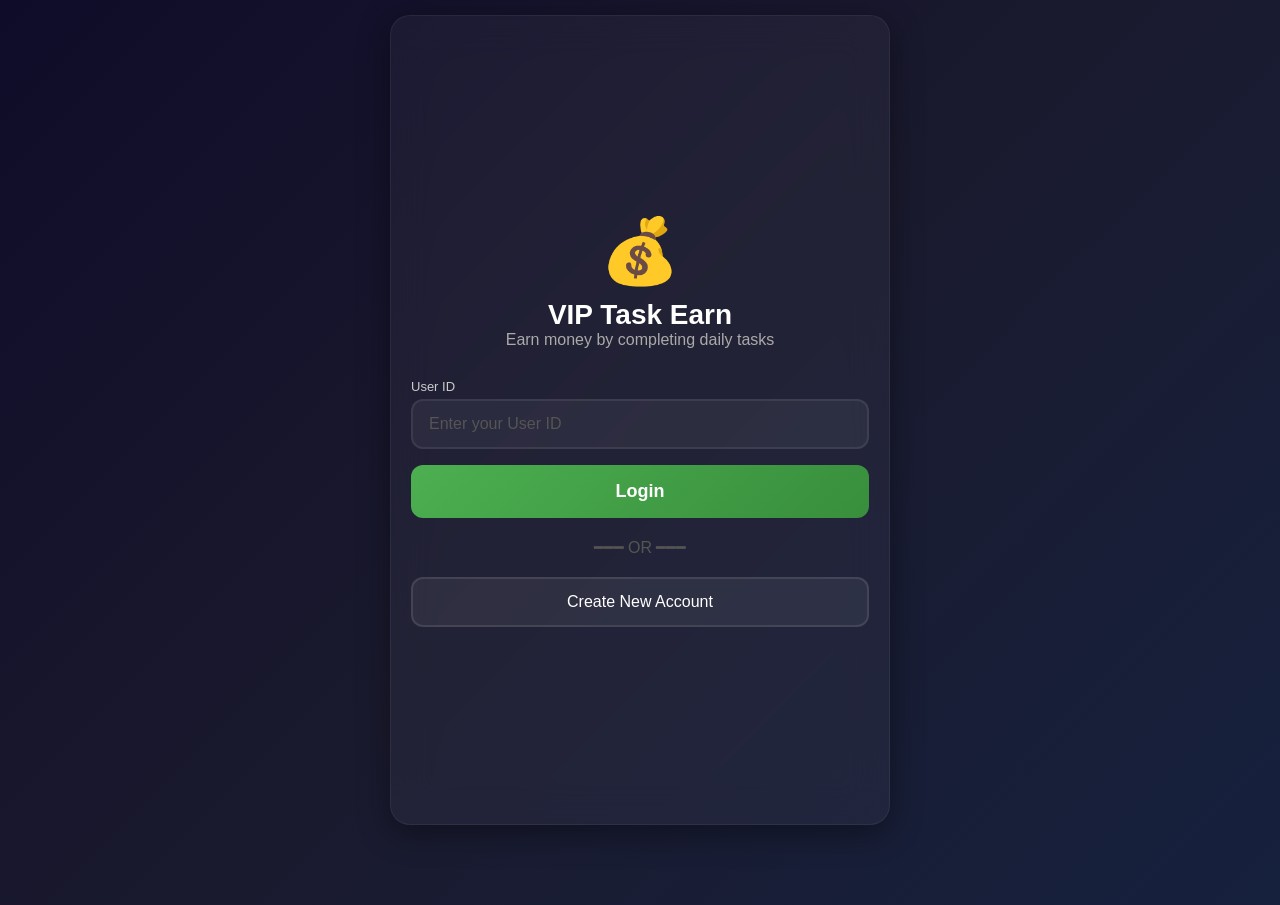
==== deposit.html @ e0134fcf "Add files via upload RoxApp uploaded" ====
<!DOCTYPE html>
<html lang="en">
<head>
    <meta charset="UTF-8">
    <meta name="viewport" content="width=device-width, initial-scale=1.0, maximum-scale=1.0, user-scalable=no">
    <title>Deposit - VIP Task Earn</title>
    <link rel="stylesheet" href="style.css">
</head>
<body>
    <div class="app-header">
        <div>
            <span class="greeting">💰</span>
            <span class="user-name">Deposit</span>
        </div>
        <button onclick="window.location.href='index.html'" class="btn-back">← Back</button>
    </div>

    <div class="app-content">
        <div class="section-card">
            <h3>🏦 Bank Transfer</h3>
            <div class="deposit-details">
                <div class="detail-item">
                    <span class="label">Bank Name</span>
                    <span class="value">GTBank</span>
                </div>
                <div class="detail-item">
                    <span class="label">Account Number</span>
                    <span class="value highlight" id="accountNumber">3083245519</span>
                    <button onclick="copyText('3083245519')" class="btn-copy">📋 Copy</button>
                </div>
                <div class="detail-item">
                    <span class="label">Account Name</span>
                    <span class="value">you will see it when you want to deposit</span>
                </div>
            </div>
        </div>

        <div class="section-card">
            <h3>📱 After Deposit</h3>
            <p style="color:#aaa; font-size:14px; margin-bottom:15px;">
                Send a message to the admin on WhatsApp with:
            </p>
            <ul style="color:#ccc; font-size:14px; margin-bottom:15px; padding-left:20px;">
                <li>Your User ID</li>
                <li>The amount you deposited</li>
                <li>The VIP level you deposited for</li>
            </ul>
            <button onclick="openWhatsApp()" class="btn-whatsapp">
                📱 Chat Admin on WhatsApp
            </button>
            <p style="font-size:12px; color:#555; margin-top:10px; text-align:center;">
                WhatsApp: <strong style="color:#fff;">8100811884</strong>
            </p>
        </div>

        <div class="section-card">
            <h3>📝 Deposit Request</h3>
            <div class="form-group">
                <label>Amount Deposited</label>
                <input type="number" id="depositAmount" placeholder="Enter amount" />
            </div>
            <div class="form-group">
                <label>VIP Level Requested</label>
                <select id="depositLevel">
                    <option value="Rox 1">Rox 1 - ₦300</option>
                    <option value="Rox 2">Rox 2 - ₦600</option>
                    <option value="Rox 3">Rox 3 - ₦1,000</option>
                    <option value="Rox 4">Rox 4 - ₦3,000</option>
                    <option value="Rox 5">Rox 5 - ₦6,000</option>
                    <option value="Rox 6">Rox 6 - ₦10,000</option>
                    <option value="Rox 7">Rox 7 - ₦18,500</option>
                    <option value="Rox 8">Rox 8 - ₦28,500</option>
                    <option value="Rox 9">Rox 9 - ₦36,900</option>
                    <option value="Rox 10">Rox 10 - ₦58,600</option>
                    <option value="Rox 11">Rox 11 - ₦81,200</option>
                    <option value="Rox 12">Rox 12 - ₦120,000</option>
                    <option value="Rox 13">Rox 13 - ₦150,000</option>
                    <option value="Rox 14">Rox 14 - ₦200,000</option>
                    <option value="DC 01">DC 01 - ₦500,000</option>
                    <option value="DC 03">DC 03 - ₦1,000,000</option>
                    <option value="DC 05">DC 05 - ₦1,800,000</option>
                    <option value="DC 07">DC 07 - ₦2,500,000</option>
                    <option value="DC 50">DC 50 - ₦3,900,000</option>
                    <option value="DC 100">DC 100 - ₦5,000,000</option>
                </select>
            </div>
            <button onclick="submitDepositRequest()" class="btn-primary">Submit Deposit Request</button>
            <p id="depositMessage" class="task-message"></p>
        </div>
    </div>

    <script src="script.js"></script>
</body>
</html>
---- style.css ----
* {
    margin: 0;
    padding: 0;
    box-sizing: border-box;
}

body {
    font-family: -apple-system, BlinkMacSystemFont, 'Segoe UI', Roboto, Arial, sans-serif;
    background: linear-gradient(135deg, #0f0c29, #1a1a2e, #16213e);
    min-height: 100vh;
    color: white;
    padding: 15px;
    padding-bottom: 80px;
}

/* ===== CONTAINERS ===== */
.container {
    max-width: 500px;
    margin: 0 auto;
    background: rgba(255, 255, 255, 0.04);
    backdrop-filter: blur(20px);
    border-radius: 20px;
    padding: 30px 20px;
    border: 1px solid rgba(255, 255, 255, 0.06);
    box-shadow: 0 8px 32px rgba(0, 0, 0, 0.4);
    min-height: 90vh;
}

.login-container {
    display: flex;
    flex-direction: column;
    justify-content: center;
    min-height: 90vh;
}

.logo-icon {
    font-size: 64px;
    text-align: center;
    margin-bottom: 10px;
}

/* ===== HEADINGS ===== */
h1 {
    font-size: 28px;
    text-align: center;
}
h2 {
    font-size: 22px;
    margin-bottom: 15px;
}
.subtitle {
    text-align: center;
    color: #aaa;
    margin-bottom: 30px;
}

/* ===== FORM ===== */
.form-group {
    margin-bottom: 16px;
}
label {
    display: block;
    font-size: 13px;
    color: #ccc;
    margin-bottom: 5px;
}
input, select {
    width: 100%;
    padding: 14px 16px;
    border: 2px solid rgba(255, 255, 255, 0.08);
    border-radius: 12px;
    background: rgba(255, 255, 255, 0.05);
    color: white;
    font-size: 16px;
    transition: all 0.3s;
}
input:focus {
    border-color: #4CAF50;
    outline: none;
    background: rgba(255, 255, 255, 0.08);
}
input::placeholder {
    color: #555;
}

/* ===== BUTTONS ===== */
.btn-primary {
    width: 100%;
    padding: 16px;
    background: linear-gradient(135deg, #4CAF50, #388E3C);
    border: none;
    border-radius: 12px;
    color: white;
    font-size: 18px;
    font-weight: bold;
    cursor: pointer;
    transition: all 0.3s;
}
.btn-primary:active { transform: scale(0.97); }

.btn-secondary {
    width: 100%;
    padding: 14px;
    background: rgba(255, 255, 255, 0.06);
    border: 2px solid rgba(255, 255, 255, 0.1);
    border-radius: 12px;
    color: white;
    font-size: 16px;
    cursor: pointer;
}
.btn-secondary:active { transform: scale(0.97); }

.btn-logout {
    padding: 6px 14px;
    background: rgba(255, 0, 0, 0.2);
    border: 1px solid rgba(255, 0, 0, 0.3);
    border-radius: 8px;
    color: #ff6b6b;
    font-size: 13px;
    cursor: pointer;
}

.btn-back {
    padding: 6px 14px;
    background: rgba(255, 255, 255, 0.08);
    border: 1px solid rgba(255, 255, 255, 0.1);
    border-radius: 8px;
    color: white;
    font-size: 13px;
    cursor: pointer;
}

.btn-task {
    width: 100%;
    padding: 14px;
    background: linear-gradient(135deg, #2196F3, #1565C0);
    border: none;
    border-radius: 12px;
    color: white;
    font-size: 16px;
    font-weight: bold;
    cursor: pointer;
}
.btn-task:active { transform: scale(0.97); }

.btn-withdraw {
    width: 100%;
    padding: 14px;
    background: linear-gradient(135deg, #FF9800, #E65100);
    border: none;
    border-radius: 12px;
    color: white;
    font-size: 16px;
    font-weight: bold;
    cursor: pointer;
}
.btn-withdraw:active { transform: scale(0.97); }

.btn-deposit-option {
    width: 100%;
    padding: 14px;
    background: rgba(255, 255, 255, 0.06);
    border: 2px solid rgba(255, 255, 255, 0.08);
    border-radius: 12px;
    color: white;
    font-size: 16px;
    cursor: pointer;
}
.btn-deposit-option:active { transform: scale(0.97); }

.divider {
    text-align: center;
    color: #555;
    margin: 20px 0;
}

/* ===== HEADER ===== */
.app-header {
    display: flex;
    justify-content: space-between;
    align-items: center;
    padding: 10px 0 20px 0;
    max-width: 500px;
    margin: 0 auto;
}
.greeting {
    font-size: 14px;
    color: #aaa;
}
.user-name {
    font-size: 20px;
    font-weight: bold;
    color: white;
}
.app-content {
    max-width: 500px;
    margin: 0 auto;
    padding-bottom: 10px;
}

/* ===== CARDS ===== */
.user-card, .section-card {
    background: rgba(255, 255, 255, 0.05);
    border-radius: 16px;
    padding: 18px;
    margin-bottom: 18px;
    border: 1px solid rgba(255, 255, 255, 0.05);
}

.level-badge {
    display: inline-block;
    padding: 4px 14px;
    background: linear-gradient(135deg, #f7971e, #ffd200);
    border-radius: 20px;
    color: #1a1a2e;
    font-weight: bold;
    font-size: 13px;
    margin-bottom: 10px;
}

.balance-row {
    display: flex;
    justify-content: space-between;
    align-items: baseline;
}
.balance-row .label {
    color: #aaa;
    font-size: 14px;
}
.balance-row .amount {
    font-size: 28px;
    font-weight: bold;
    color: #4CAF50;
}

.earnings-row {
    margin-top: 6px;
    color: #aaa;
    font-size: 14px;
}
.earnings-row strong {
    color: #ffd700;
}

/* ===== TASKS ===== */
.task-progress {
    display: flex;
    align-items: center;
    gap: 12px;
    margin-bottom: 14px;
}
.task-progress span {
    font-size: 15px;
    font-weight: bold;
    min-width: 40px;
}
.progress-bar {
    flex: 1;
    height: 8px;
    background: rgba(255, 255, 255, 0.1);
    border-radius: 10px;
    overflow: hidden;
}
.progress-fill {
    height: 100%;
    background: linear-gradient(90deg, #4CAF50, #8BC34A);
    width: 0%;
    transition: width 0.5s ease;
    border-radius: 10px;
}

.task-message {
    margin-top: 10px;
    font-size: 13px;
    text-align: center;
    min-height: 20px;
    color: #aaa;
}

/* ===== EARNINGS GRID ===== */
.earnings-grid {
    display: grid;
    grid-template-columns: 1fr 1fr 1fr;
    gap: 8px;
}
.earnings-grid div {
    display: flex;
    flex-direction: column;
    align-items: center;
    padding: 10px;
    background: rgba(255, 255, 255, 0.04);
    border-radius: 10px;
}
.earnings-grid .label {
    font-size: 11px;
    color: #aaa;
}
.earnings-grid span:last-child {
    font-size: 18px;
    font-weight: bold;
    color: #ffd700;
}

/* ===== VIP LEVELS ===== */
#levelsList {
    display: flex;
    flex-direction: column;
    gap: 8px;
}
.level-item {
    background: rgba(255, 255, 255, 0.04);
    padding: 12px 16px;
    border-radius: 12px;
    border: 1px solid rgba(255, 255, 255, 0.05);
}
.level-item .name {
    font-weight: bold;
    font-size: 16px;
    color: #ffd700;
}
.level-item .cost {
    color: #aaa;
    font-size: 13px;
}
.level-item .rewards {
    display: flex;
    gap: 12px;
    margin-top: 4px;
    font-size: 12px;
    color: #ccc;
}

/* ===== DEPOSIT ===== */
.deposit-options {
    display: flex;
    flex-direction: column;
    gap: 10px;
}

/* ===== WITHDRAW ===== */
.withdraw-info {
    display: flex;
    justify-content: space-around;
    padding: 10px;
    background: rgba(255, 255, 255, 0.04);
    border-radius: 10px;
    margin-bottom: 16px;
    font-size: 13px;
    color: #ccc;
}

/* ===== PROFILE ===== */
.profile-item {
    display: flex;
    justify-content: space-between;
    padding: 12px 0;
    border-bottom: 1px solid rgba(255, 255, 255, 0.05);
}
.profile-item:last-child {
    border-bottom: none;
}
.profile-item .label {
    color: #aaa;
    font-size: 14px;
}
.profile-item span:last-child {
    font-weight: bold;
    color: white;
}

/* ===== QUICK ACTIONS ===== */
.quick-actions {
    margin-top: 10px;
}
.action-grid {
    display: grid;
    grid-template-columns: 1fr 1fr 1fr 1fr;
    gap: 10px;
}
.action-item {
    display: flex;
    flex-direction: column;
    align-items: center;
    padding: 15px 5px;
    background: rgba(255, 255, 255, 0.04);
    border-radius: 12px;
    border: 1px solid rgba(255, 255, 255, 0.05);
    cursor: pointer;
    transition: all 0.3s;
}
.action-item:active {
    transform: scale(0.95);
    background: rgba(255, 255, 255, 0.08);
}
.action-icon {
    font-size: 28px;
    margin-bottom: 5px;
}
.action-item span:last-child {
    font-size: 11px;
    color: #aaa;
}

/* ===== BOTTOM NAV ===== */
.bottom-nav {
    position: fixed;
    bottom: 0;
    left: 0;
    right: 0;
    background: rgba(15, 12, 41, 0.95);
    backdrop-filter: blur(20px);
    border-top: 1px solid rgba(255, 255, 255, 0.06);
    display: flex;
    justify-content: space-around;
    padding: 8px 0 12px 0;
    max-width: 500px;
    margin: 0 auto;
    z-index: 100;
    box-shadow: 0 -4px 30px rgba(0, 0, 0, 0.5);
}
.nav-item {
    display: flex;
    flex-direction: column;
    align-items: center;
    gap: 2px;
    padding: 4px 12px;
    cursor: pointer;
    opacity: 0.5;
    transition: all 0.3s;
}
.nav-item.active {
    opacity: 1;
}
.nav-item.active .nav-label {
    color: #4CAF50;
    font-weight: bold;
}
.nav-icon {
    font-size: 22px;
}
.nav-label {
    font-size: 10px;
    color: #aaa;
}

/* ===== RESPONSIVE ===== */
@media (max-width: 480px) {
    .container {
        padding: 20px 15px;
    }
    .balance-row .amount {
        font-size: 22px;
    }
    .action-grid {
        grid-template-columns: 1fr 1fr 1fr 1fr;
        gap: 8px;
    }
    .action-item {
        padding: 12px 5px;
    }
    .action-icon {
        font-size: 22px;
    }
    .earnings-grid span:last-child {
        font-size: 15px;
    }
}
/* ===== DEPOSIT PAGE ===== */
.deposit-details {
    margin: 15px 0;
}

.detail-item {
    display: flex;
    justify-content: space-between;
    align-items: center;
    padding: 12px 0;
    border-bottom: 1px solid rgba(255, 255, 255, 0.05);
}

.detail-item .label {
    color: #aaa;
    font-size: 14px;
}

.detail-item .value {
    font-weight: bold;
    color: white;
}

.detail-item .value.highlight {
    color: #ffd700;
    font-size: 18px;
}

.btn-copy {
    padding: 4px 12px;
    background: rgba(255, 255, 255, 0.08);
    border: 1px solid rgba(255, 255, 255, 0.1);
    border-radius: 6px;
    color: white;
    font-size: 12px;
    cursor: pointer;
}

.btn-whatsapp {
    width: 100%;
    padding: 14px;
    background: linear-gradient(135deg, #25D366, #128C7E);
    border: none;
    border-radius: 12px;
    color: white;
    font-size: 16px;
    font-weight: bold;
    cursor: pointer;
}
.btn-whatsapp:active { transform: scale(0.97); }

/* ===== VIP PAGE ===== */
.btn-apply {
    width: 100%;
    padding: 10px;
    margin-top: 8px;
    background: linear-gradient(135deg, #ffd700, #f7971e);
    border: none;
    border-radius: 8px;
    color: #1a1a2e;
    font-size: 14px;
    font-weight: bold;
    cursor: pointer;
}
.btn-apply:active { transform: scale(0.97); }

/* ===== PROFILE PAGE ===== */
.earnings-breakdown {
    display: flex;
    flex-direction: column;
    gap: 8px;
    margin-top: 10px;
}

.earnings-item {
    display: flex;
    justify-content: space-between;
    padding: 10px 0;
    border-bottom: 1px solid rgba(255, 255, 255, 0.05);
}

.earnings-item .label {
    color: #aaa;
    font-size: 14px;
}

.earnings-item span:last-child {
    font-weight: bold;
    color: #ffd700;
    font-size: 16px;
}
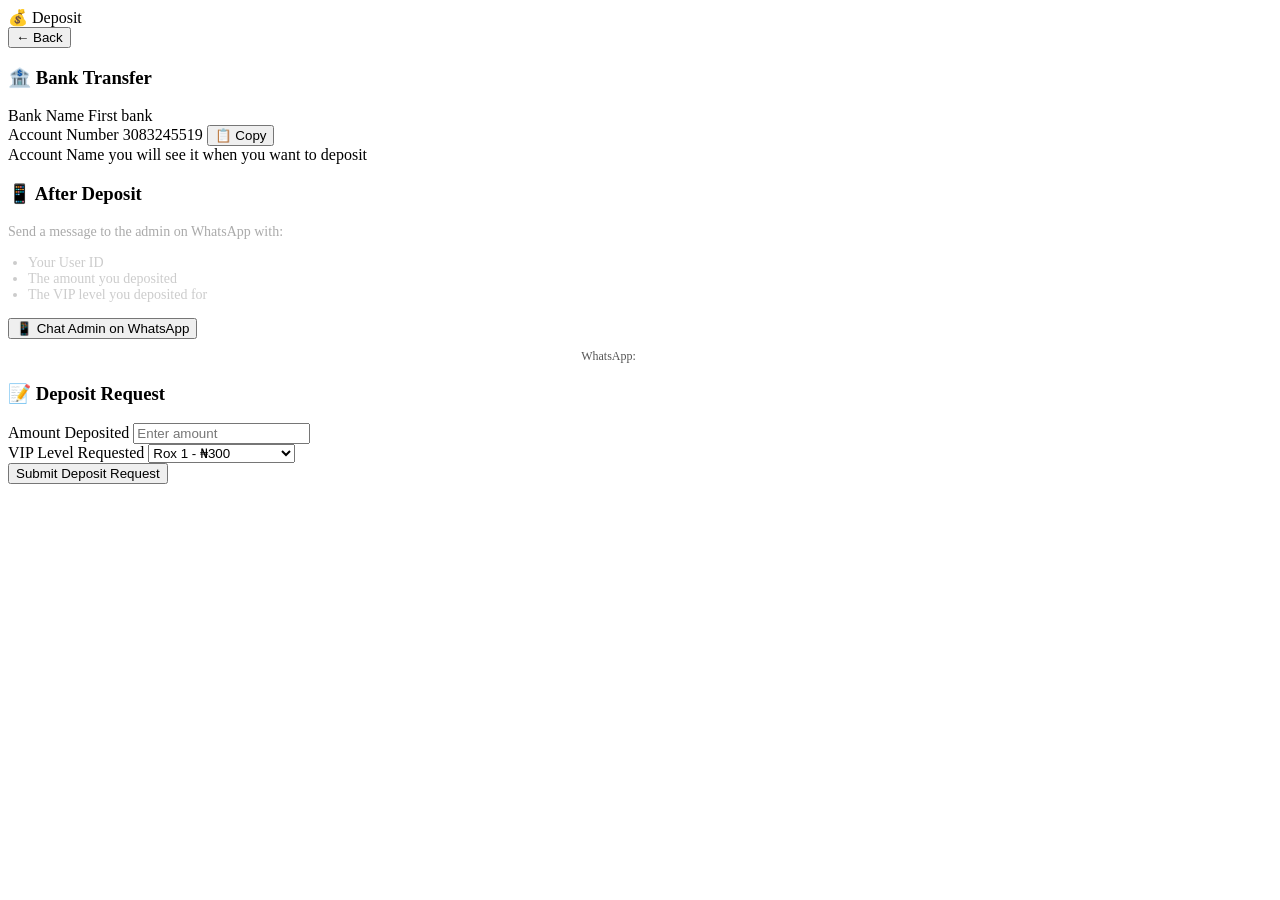
==== commit 59091f09: "Add files via upload" ====
--- a/deposit.html
+++ b/deposit.html
@@ -21,7 +21,7 @@
             <div class="deposit-details">
                 <div class="detail-item">
                     <span class="label">Bank Name</span>
-                    <span class="value">GTBank</span>
+                    <span class="value">First bank</span>
                 </div>
                 <div class="detail-item">
                     <span class="label">Account Number</span>
@@ -49,7 +49,7 @@
                 📱 Chat Admin on WhatsApp
             </button>
             <p style="font-size:12px; color:#555; margin-top:10px; text-align:center;">
-                WhatsApp: <strong style="color:#fff;">8100811884</strong>
+                WhatsApp: <strong style="color:#fff;">7045836445</strong>
             </p>
         </div>
 
@@ -90,5 +90,18 @@
     </div>
 
     <script src="script.js"></script>
+<!--Start of Tawk.to Script-->
+<script type="text/javascript">
+var Tawk_API=Tawk_API||{}, Tawk_LoadStart=new Date();
+(function(){
+var s1=document.createElement("script"),s0=document.getElementsByTagName("script")[0];
+s1.async=true;
+s1.src='https://embed.tawk.to/6a886fabc68c8a344578d975/default';
+s1.charset='UTF-8';
+s1.setAttribute('crossorigin','*');
+s0.parentNode.insertBefore(s1,s0);
+})();
+</script>
+<!--End of Tawk.to Script-->
 </body>
 </html>
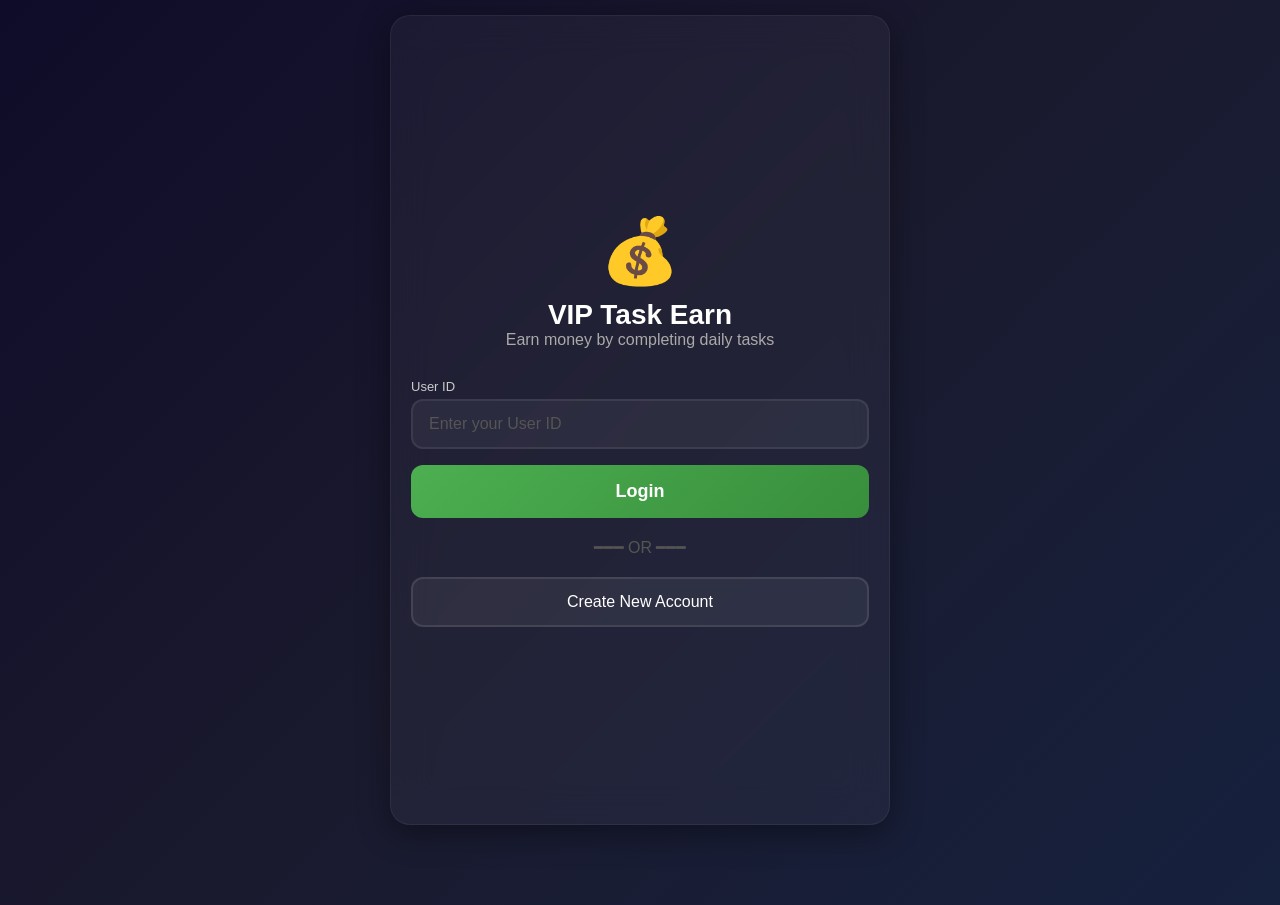
==== commit 733e37a7: "Update deposit.html" ====
--- a/deposit.html
+++ b/deposit.html
@@ -21,12 +21,12 @@
             <div class="deposit-details">
                 <div class="detail-item">
                     <span class="label">Bank Name</span>
-                    <span class="value">First bank</span>
+                    <span class="value">Palmpay buisness</span>
                 </div>
                 <div class="detail-item">
                     <span class="label">Account Number</span>
-                    <span class="value highlight" id="accountNumber">3083245519</span>
-                    <button onclick="copyText('3083245519')" class="btn-copy">📋 Copy</button>
+                    <span class="value highlight" id="accountNumber">8909444921</span>
+                    <button onclick="copyText('8909444921')" class="btn-copy">📋 Copy</button>
                 </div>
                 <div class="detail-item">
                     <span class="label">Account Name</span>
@@ -38,19 +38,22 @@
         <div class="section-card">
             <h3>📱 After Deposit</h3>
             <p style="color:#aaa; font-size:14px; margin-bottom:15px;">
-                Send a message to the admin on WhatsApp with:
+                Send a message to the admin on Telegram with:
             </p>
             <ul style="color:#ccc; font-size:14px; margin-bottom:15px; padding-left:20px;">
                 <li>Your User ID</li>
                 <li>The amount you deposited</li>
                 <li>The VIP level you deposited for</li>
             </ul>
-            <button onclick="openWhatsApp()" class="btn-whatsapp">
-                📱 Chat Admin on WhatsApp
-            </button>
-            <p style="font-size:12px; color:#555; margin-top:10px; text-align:center;">
-                WhatsApp: <strong style="color:#fff;">7045836445</strong>
-            </p>
+            <button onclick="openTelegram()" class="btn-telegram">
+    <svg viewBox="0 0 24 24" width="20" height="20" style="vertical-align:middle; margin-right:6px;">
+        <path fill="#fff" d="M9.78 18.65l.28-4.23 7.68-6.92c.34-.31-.07-.46-.52-.19L7.74 13.3 3.64 12c-.88-.25-.89-.86.2-1.3l15.97-6.16c.73-.33 1.43.18 1.15 1.3l-2.72 12.81c-.19.91-.74 1.13-1.5.71L12.6 16.3l-1.99 1.93c-.23.23-.42.42-.83.42z"/>
+    </svg>
+    Chat Admin on Telegram
+</button>
+<p style="font-size:12px; color:#555; margin-top:10px; text-align:center;">
+    Telegram: <strong style="color:#fff;">@Aeoncharle</strong>
+</p>
         </div>
 
         <div class="section-card">
--- a/style.css
+++ b/style.css
@@ -0,0 +1,616 @@
+* {
+    margin: 0;
+    padding: 0;
+    box-sizing: border-box;
+}
+
+body {
+    font-family: -apple-system, BlinkMacSystemFont, 'Segoe UI', Roboto, Arial, sans-serif;
+    background: linear-gradient(135deg, #0f0c29, #1a1a2e, #16213e);
+    min-height: 100vh;
+    color: white;
+    padding: 15px;
+    padding-bottom: 80px;
+}
+
+/* ===== CONTAINERS ===== */
+.container {
+    max-width: 500px;
+    margin: 0 auto;
+    background: rgba(255, 255, 255, 0.04);
+    backdrop-filter: blur(20px);
+    border-radius: 20px;
+    padding: 30px 20px;
+    border: 1px solid rgba(255, 255, 255, 0.06);
+    box-shadow: 0 8px 32px rgba(0, 0, 0, 0.4);
+    min-height: 90vh;
+}
+
+.login-container {
+    display: flex;
+    flex-direction: column;
+    justify-content: center;
+    min-height: 90vh;
+}
+
+.logo-icon {
+    font-size: 64px;
+    text-align: center;
+    margin-bottom: 10px;
+}
+
+/* ===== HEADINGS ===== */
+h1 {
+    font-size: 28px;
+    text-align: center;
+}
+h2 {
+    font-size: 22px;
+    margin-bottom: 15px;
+}
+.subtitle {
+    text-align: center;
+    color: #aaa;
+    margin-bottom: 30px;
+}
+
+/* ===== FORM ===== */
+.form-group {
+    margin-bottom: 16px;
+}
+label {
+    display: block;
+    font-size: 13px;
+    color: #ccc;
+    margin-bottom: 5px;
+}
+input, select {
+    width: 100%;
+    padding: 14px 16px;
+    border: 2px solid rgba(255, 255, 255, 0.08);
+    border-radius: 12px;
+    background: rgba(255, 255, 255, 0.05);
+    color: white;
+    font-size: 16px;
+    transition: all 0.3s;
+}
+input:focus {
+    border-color: #4CAF50;
+    outline: none;
+    background: rgba(255, 255, 255, 0.08);
+}
+input::placeholder {
+    color: #555;
+}
+
+/* ===== BUTTONS ===== */
+.btn-primary {
+    width: 100%;
+    padding: 16px;
+    background: linear-gradient(135deg, #4CAF50, #388E3C);
+    border: none;
+    border-radius: 12px;
+    color: white;
+    font-size: 18px;
+    font-weight: bold;
+    cursor: pointer;
+    transition: all 0.3s;
+}
+.btn-primary:active { transform: scale(0.97); }
+
+.btn-secondary {
+    width: 100%;
+    padding: 14px;
+    background: rgba(255, 255, 255, 0.06);
+    border: 2px solid rgba(255, 255, 255, 0.1);
+    border-radius: 12px;
+    color: white;
+    font-size: 16px;
+    cursor: pointer;
+}
+.btn-secondary:active { transform: scale(0.97); }
+
+.btn-logout {
+    padding: 6px 14px;
+    background: rgba(255, 0, 0, 0.2);
+    border: 1px solid rgba(255, 0, 0, 0.3);
+    border-radius: 8px;
+    color: #ff6b6b;
+    font-size: 13px;
+    cursor: pointer;
+}
+
+.btn-back {
+    padding: 6px 14px;
+    background: rgba(255, 255, 255, 0.08);
+    border: 1px solid rgba(255, 255, 255, 0.1);
+    border-radius: 8px;
+    color: white;
+    font-size: 13px;
+    cursor: pointer;
+}
+
+.btn-task {
+    width: 100%;
+    padding: 14px;
+    background: linear-gradient(135deg, #2196F3, #1565C0);
+    border: none;
+    border-radius: 12px;
+    color: white;
+    font-size: 16px;
+    font-weight: bold;
+    cursor: pointer;
+}
+.btn-task:active { transform: scale(0.97); }
+
+.btn-withdraw {
+    width: 100%;
+    padding: 14px;
+    background: linear-gradient(135deg, #FF9800, #E65100);
+    border: none;
+    border-radius: 12px;
+    color: white;
+    font-size: 16px;
+    font-weight: bold;
+    cursor: pointer;
+}
+.btn-withdraw:active { transform: scale(0.97); }
+
+.btn-deposit-option {
+    width: 100%;
+    padding: 14px;
+    background: rgba(255, 255, 255, 0.06);
+    border: 2px solid rgba(255, 255, 255, 0.08);
+    border-radius: 12px;
+    color: white;
+    font-size: 16px;
+    cursor: pointer;
+}
+.btn-deposit-option:active { transform: scale(0.97); }
+
+.divider {
+    text-align: center;
+    color: #555;
+    margin: 20px 0;
+}
+
+/* ===== HEADER ===== */
+.app-header {
+    display: flex;
+    justify-content: space-between;
+    align-items: center;
+    padding: 10px 0 20px 0;
+    max-width: 500px;
+    margin: 0 auto;
+}
+.greeting {
+    font-size: 14px;
+    color: #aaa;
+}
+.user-name {
+    font-size: 20px;
+    font-weight: bold;
+    color: white;
+}
+.app-content {
+    max-width: 500px;
+    margin: 0 auto;
+    padding-bottom: 10px;
+}
+
+/* ===== CARDS ===== */
+.user-card, .section-card {
+    background: rgba(255, 255, 255, 0.05);
+    border-radius: 16px;
+    padding: 18px;
+    margin-bottom: 18px;
+    border: 1px solid rgba(255, 255, 255, 0.05);
+}
+
+.level-badge {
+    display: inline-block;
+    padding: 4px 14px;
+    background: linear-gradient(135deg, #f7971e, #ffd200);
+    border-radius: 20px;
+    color: #1a1a2e;
+    font-weight: bold;
+    font-size: 13px;
+    margin-bottom: 10px;
+}
+
+.balance-row {
+    display: flex;
+    justify-content: space-between;
+    align-items: baseline;
+}
+.balance-row .label {
+    color: #aaa;
+    font-size: 14px;
+}
+.balance-row .amount {
+    font-size: 28px;
+    font-weight: bold;
+    color: #4CAF50;
+}
+
+.earnings-row {
+    margin-top: 6px;
+    color: #aaa;
+    font-size: 14px;
+}
+.earnings-row strong {
+    color: #ffd700;
+}
+
+/* ===== TASKS ===== */
+.task-progress {
+    display: flex;
+    align-items: center;
+    gap: 12px;
+    margin-bottom: 14px;
+}
+.task-progress span {
+    font-size: 15px;
+    font-weight: bold;
+    min-width: 40px;
+}
+.progress-bar {
+    flex: 1;
+    height: 8px;
+    background: rgba(255, 255, 255, 0.1);
+    border-radius: 10px;
+    overflow: hidden;
+}
+.progress-fill {
+    height: 100%;
+    background: linear-gradient(90deg, #4CAF50, #8BC34A);
+    width: 0%;
+    transition: width 0.5s ease;
+    border-radius: 10px;
+}
+
+.task-message {
+    margin-top: 10px;
+    font-size: 13px;
+    text-align: center;
+    min-height: 20px;
+    color: #aaa;
+}
+
+/* ===== EARNINGS GRID ===== */
+.earnings-grid {
+    display: grid;
+    grid-template-columns: 1fr 1fr 1fr;
+    gap: 8px;
+}
+.earnings-grid div {
+    display: flex;
+    flex-direction: column;
+    align-items: center;
+    padding: 10px;
+    background: rgba(255, 255, 255, 0.04);
+    border-radius: 10px;
+}
+.earnings-grid .label {
+    font-size: 11px;
+    color: #aaa;
+}
+.earnings-grid span:last-child {
+    font-size: 18px;
+    font-weight: bold;
+    color: #ffd700;
+}
+
+/* ===== VIP LEVELS ===== */
+#levelsList {
+    display: flex;
+    flex-direction: column;
+    gap: 8px;
+}
+.level-item {
+    background: rgba(255, 255, 255, 0.04);
+    padding: 12px 16px;
+    border-radius: 12px;
+    border: 1px solid rgba(255, 255, 255, 0.05);
+}
+.level-item .name {
+    font-weight: bold;
+    font-size: 16px;
+    color: #ffd700;
+}
+.level-item .cost {
+    color: #aaa;
+    font-size: 13px;
+}
+.level-item .rewards {
+    display: flex;
+    gap: 12px;
+    margin-top: 4px;
+    font-size: 12px;
+    color: #ccc;
+}
+
+/* ===== DEPOSIT ===== */
+.deposit-options {
+    display: flex;
+    flex-direction: column;
+    gap: 10px;
+}
+
+/* ===== WITHDRAW ===== */
+.withdraw-info {
+    display: flex;
+    justify-content: space-around;
+    padding: 10px;
+    background: rgba(255, 255, 255, 0.04);
+    border-radius: 10px;
+    margin-bottom: 16px;
+    font-size: 13px;
+    color: #ccc;
+}
+
+/* ===== PROFILE ===== */
+.profile-item {
+    display: flex;
+    justify-content: space-between;
+    padding: 12px 0;
+    border-bottom: 1px solid rgba(255, 255, 255, 0.05);
+}
+.profile-item:last-child {
+    border-bottom: none;
+}
+.profile-item .label {
+    color: #aaa;
+    font-size: 14px;
+}
+.profile-item span:last-child {
+    font-weight: bold;
+    color: white;
+}
+
+/* ===== QUICK ACTIONS ===== */
+.quick-actions {
+    margin-top: 10px;
+}
+.action-grid {
+    display: grid;
+    grid-template-columns: 1fr 1fr 1fr 1fr;
+    gap: 10px;
+}
+.action-item {
+    display: flex;
+    flex-direction: column;
+    align-items: center;
+    padding: 15px 5px;
+    background: rgba(255, 255, 255, 0.04);
+    border-radius: 12px;
+    border: 1px solid rgba(255, 255, 255, 0.05);
+    cursor: pointer;
+    transition: all 0.3s;
+}
+.action-item:active {
+    transform: scale(0.95);
+    background: rgba(255, 255, 255, 0.08);
+}
+.action-icon {
+    font-size: 28px;
+    margin-bottom: 5px;
+}
+.action-item span:last-child {
+    font-size: 11px;
+    color: #aaa;
+}
+
+/* ===== BOTTOM NAV ===== */
+.bottom-nav {
+    position: fixed;
+    bottom: 0;
+    left: 0;
+    right: 0;
+    background: rgba(15, 12, 41, 0.95);
+    backdrop-filter: blur(20px);
+    border-top: 1px solid rgba(255, 255, 255, 0.06);
+    display: flex;
+    justify-content: space-around;
+    padding: 8px 0 12px 0;
+    max-width: 500px;
+    margin: 0 auto;
+    z-index: 100;
+    box-shadow: 0 -4px 30px rgba(0, 0, 0, 0.5);
+}
+.nav-item {
+    display: flex;
+    flex-direction: column;
+    align-items: center;
+    gap: 2px;
+    padding: 4px 12px;
+    cursor: pointer;
+    opacity: 0.5;
+    transition: all 0.3s;
+}
+.nav-item.active {
+    opacity: 1;
+}
+.nav-item.active .nav-label {
+    color: #4CAF50;
+    font-weight: bold;
+}
+.nav-icon {
+    font-size: 22px;
+}
+.nav-label {
+    font-size: 10px;
+    color: #aaa;
+}
+
+/* ===== RESPONSIVE ===== */
+@media (max-width: 480px) {
+    .container {
+        padding: 20px 15px;
+    }
+    .balance-row .amount {
+        font-size: 22px;
+    }
+    .action-grid {
+        grid-template-columns: 1fr 1fr 1fr 1fr;
+        gap: 8px;
+    }
+    .action-item {
+        padding: 12px 5px;
+    }
+    .action-icon {
+        font-size: 22px;
+    }
+    .earnings-grid span:last-child {
+        font-size: 15px;
+    }
+}
+/* ===== DEPOSIT PAGE ===== */
+.deposit-details {
+    margin: 15px 0;
+}
+
+.detail-item {
+    display: flex;
+    justify-content: space-between;
+    align-items: center;
+    padding: 12px 0;
+    border-bottom: 1px solid rgba(255, 255, 255, 0.05);
+}
+
+.detail-item .label {
+    color: #aaa;
+    font-size: 14px;
+}
+
+.detail-item .value {
+    font-weight: bold;
+    color: white;
+}
+
+.detail-item .value.highlight {
+    color: #ffd700;
+    font-size: 18px;
+}
+
+.btn-copy {
+    padding: 4px 12px;
+    background: rgba(255, 255, 255, 0.08);
+    border: 1px solid rgba(255, 255, 255, 0.1);
+    border-radius: 6px;
+    color: white;
+    font-size: 12px;
+    cursor: pointer;
+}
+
+.btn-whatsapp {
+    width: 100%;
+    padding: 14px;
+    background: linear-gradient(135deg, #25D366, #128C7E);
+    border: none;
+    border-radius: 12px;
+    color: white;
+    font-size: 16px;
+    font-weight: bold;
+    cursor: pointer;
+}
+.btn-whatsapp:active { transform: scale(0.97); }
+
+/* ===== VIP PAGE ===== */
+.btn-apply {
+    width: 100%;
+    padding: 10px;
+    margin-top: 8px;
+    background: linear-gradient(135deg, #ffd700, #f7971e);
+    border: none;
+    border-radius: 8px;
+    color: #1a1a2e;
+    font-size: 14px;
+    font-weight: bold;
+    cursor: pointer;
+}
+.btn-apply:active { transform: scale(0.97); }
+
+/* ===== PROFILE PAGE ===== */
+.earnings-breakdown {
+    display: flex;
+    flex-direction: column;
+    gap: 8px;
+    margin-top: 10px;
+}
+
+.earnings-item {
+    display: flex;
+    justify-content: space-between;
+    padding: 10px 0;
+    border-bottom: 1px solid rgba(255, 255, 255, 0.05);
+}
+
+.earnings-item .label {
+    color: #aaa;
+    font-size: 14px;
+}
+
+.earnings-item span:last-child {
+    font-weight: bold;
+    color: #ffd700;
+    font-size: 16px;
+}
+/* ===== REFERRAL & SUPPORT STYLES ===== */
+.referral-stats {
+    display: grid;
+    grid-template-columns: 1fr 1fr;
+    gap: 10px;
+    margin-top: 10px;
+}
+
+.stat-item {
+    display: flex;
+    flex-direction: column;
+    align-items: center;
+    padding: 15px;
+    background: rgba(255, 255, 255, 0.04);
+    border-radius: 12px;
+    border: 1px solid rgba(255, 255, 255, 0.05);
+}
+
+.stat-item .stat-label {
+    font-size: 13px;
+    color: #aaa;
+    margin-bottom: 5px;
+}
+
+.history-item {
+    display: flex;
+    justify-content: space-between;
+    padding: 10px 0;
+    border-bottom: 1px solid rgba(255, 255, 255, 0.05);
+    color: #ccc;
+    font-size: 14px;
+}
+
+.history-item:last-child {
+    border-bottom: none;
+}
+
+details {
+    padding: 8px 0;
+    border-bottom: 1px solid rgba(255, 255, 255, 0.05);
+}
+
+details:last-child {
+    border-bottom: none;
+}
+
+details summary {
+    color: #ffd700;
+    cursor: pointer;
+}
+
+details summary:hover {
+    color: #fff;
+}
+
+textarea {
+    font-family: inherit;
+}
